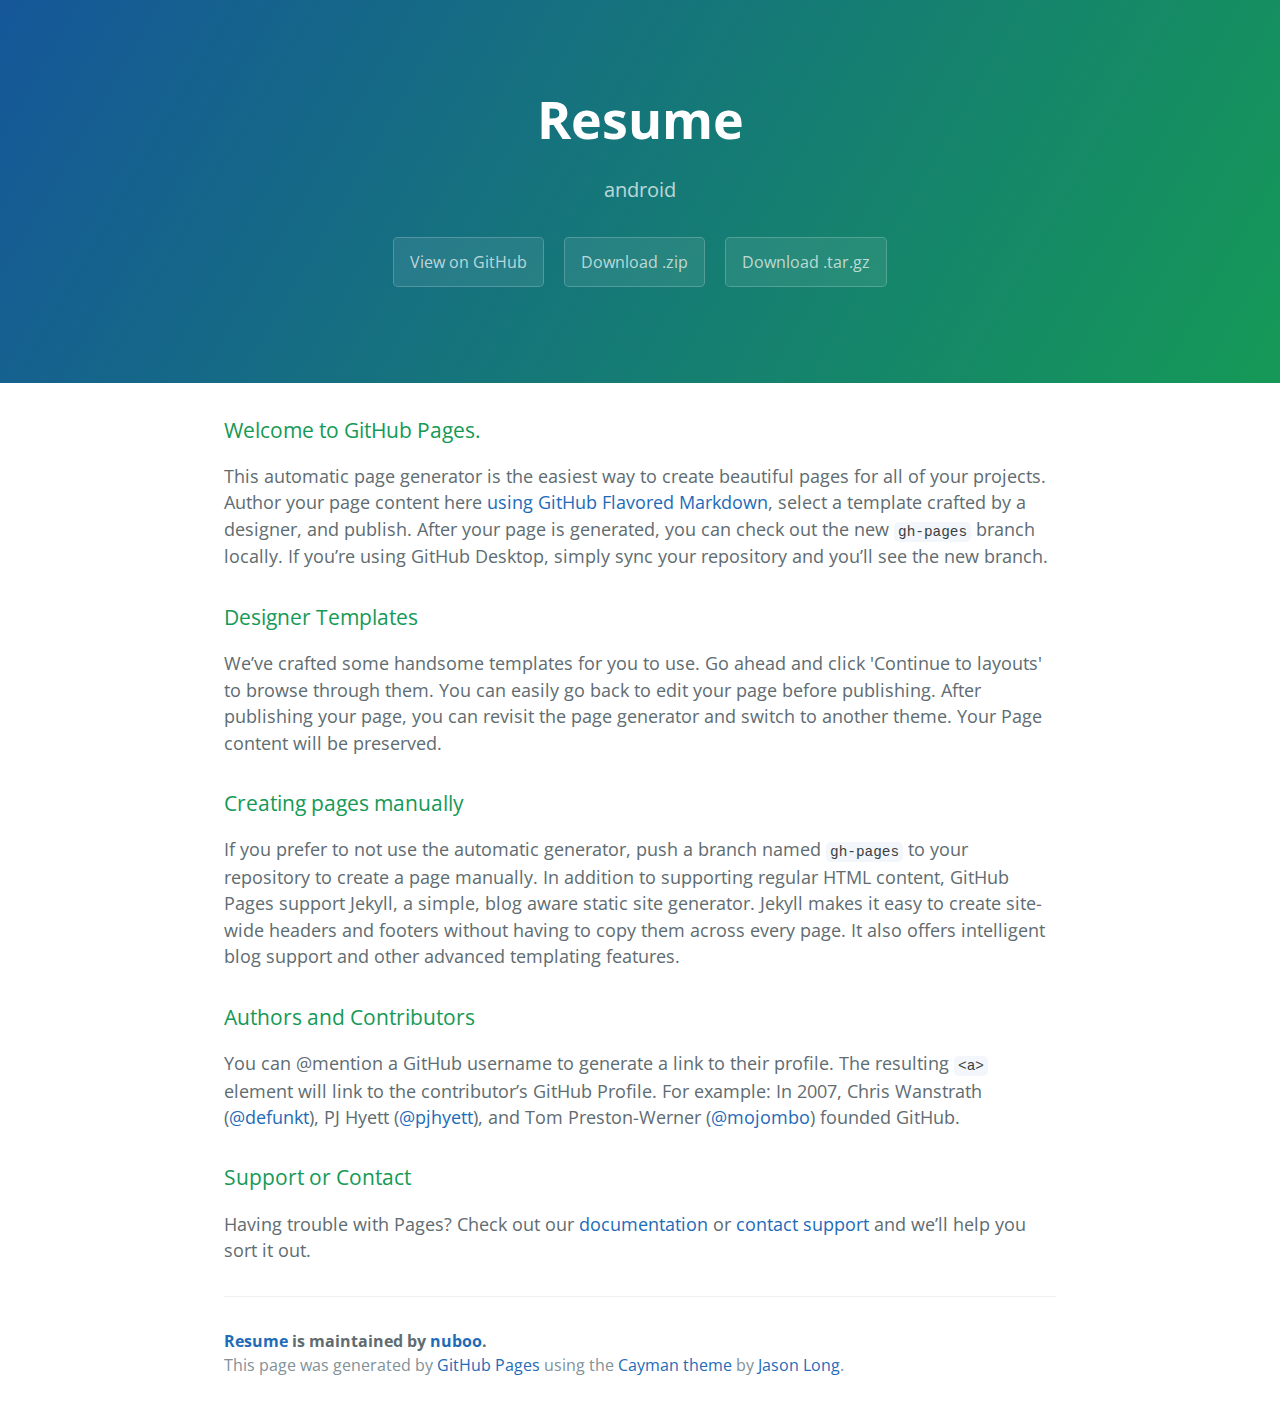
==== index.html @ d0d21c14 "Create gh-pages branch via GitHub" ====
<!DOCTYPE html>
<html lang="en-us">
  <head>
    <meta charset="UTF-8">
    <title>Resume by nuboo</title>
    <meta name="viewport" content="width=device-width, initial-scale=1">
    <link rel="stylesheet" type="text/css" href="stylesheets/normalize.css" media="screen">
    <link href='https://fonts.googleapis.com/css?family=Open+Sans:400,700' rel='stylesheet' type='text/css'>
    <link rel="stylesheet" type="text/css" href="stylesheets/stylesheet.css" media="screen">
    <link rel="stylesheet" type="text/css" href="stylesheets/github-light.css" media="screen">
  </head>
  <body>
    <section class="page-header">
      <h1 class="project-name">Resume</h1>
      <h2 class="project-tagline">android </h2>
      <a href="https://github.com/nuboo/resume" class="btn">View on GitHub</a>
      <a href="https://github.com/nuboo/resume/zipball/master" class="btn">Download .zip</a>
      <a href="https://github.com/nuboo/resume/tarball/master" class="btn">Download .tar.gz</a>
    </section>

    <section class="main-content">
      <h3>
<a id="welcome-to-github-pages" class="anchor" href="#welcome-to-github-pages" aria-hidden="true"><span aria-hidden="true" class="octicon octicon-link"></span></a>Welcome to GitHub Pages.</h3>

<p>This automatic page generator is the easiest way to create beautiful pages for all of your projects. Author your page content here <a href="https://guides.github.com/features/mastering-markdown/">using GitHub Flavored Markdown</a>, select a template crafted by a designer, and publish. After your page is generated, you can check out the new <code>gh-pages</code> branch locally. If you’re using GitHub Desktop, simply sync your repository and you’ll see the new branch.</p>

<h3>
<a id="designer-templates" class="anchor" href="#designer-templates" aria-hidden="true"><span aria-hidden="true" class="octicon octicon-link"></span></a>Designer Templates</h3>

<p>We’ve crafted some handsome templates for you to use. Go ahead and click 'Continue to layouts' to browse through them. You can easily go back to edit your page before publishing. After publishing your page, you can revisit the page generator and switch to another theme. Your Page content will be preserved.</p>

<h3>
<a id="creating-pages-manually" class="anchor" href="#creating-pages-manually" aria-hidden="true"><span aria-hidden="true" class="octicon octicon-link"></span></a>Creating pages manually</h3>

<p>If you prefer to not use the automatic generator, push a branch named <code>gh-pages</code> to your repository to create a page manually. In addition to supporting regular HTML content, GitHub Pages support Jekyll, a simple, blog aware static site generator. Jekyll makes it easy to create site-wide headers and footers without having to copy them across every page. It also offers intelligent blog support and other advanced templating features.</p>

<h3>
<a id="authors-and-contributors" class="anchor" href="#authors-and-contributors" aria-hidden="true"><span aria-hidden="true" class="octicon octicon-link"></span></a>Authors and Contributors</h3>

<p>You can @mention a GitHub username to generate a link to their profile. The resulting <code>&lt;a&gt;</code> element will link to the contributor’s GitHub Profile. For example: In 2007, Chris Wanstrath (<a href="https://github.com/defunkt" class="user-mention">@defunkt</a>), PJ Hyett (<a href="https://github.com/pjhyett" class="user-mention">@pjhyett</a>), and Tom Preston-Werner (<a href="https://github.com/mojombo" class="user-mention">@mojombo</a>) founded GitHub.</p>

<h3>
<a id="support-or-contact" class="anchor" href="#support-or-contact" aria-hidden="true"><span aria-hidden="true" class="octicon octicon-link"></span></a>Support or Contact</h3>

<p>Having trouble with Pages? Check out our <a href="https://help.github.com/pages">documentation</a> or <a href="https://github.com/contact">contact support</a> and we’ll help you sort it out.</p>

      <footer class="site-footer">
        <span class="site-footer-owner"><a href="https://github.com/nuboo/resume">Resume</a> is maintained by <a href="https://github.com/nuboo">nuboo</a>.</span>

        <span class="site-footer-credits">This page was generated by <a href="https://pages.github.com">GitHub Pages</a> using the <a href="https://github.com/jasonlong/cayman-theme">Cayman theme</a> by <a href="https://twitter.com/jasonlong">Jason Long</a>.</span>
      </footer>

    </section>

  
  </body>
</html>
---- stylesheets/stylesheet.css ----
* {
  box-sizing: border-box; }

body {
  padding: 0;
  margin: 0;
  font-family: "Open Sans", "Helvetica Neue", Helvetica, Arial, sans-serif;
  font-size: 16px;
  line-height: 1.5;
  color: #606c71; }

a {
  color: #1e6bb8;
  text-decoration: none; }
  a:hover {
    text-decoration: underline; }

.btn {
  display: inline-block;
  margin-bottom: 1rem;
  color: rgba(255, 255, 255, 0.7);
  background-color: rgba(255, 255, 255, 0.08);
  border-color: rgba(255, 255, 255, 0.2);
  border-style: solid;
  border-width: 1px;
  border-radius: 0.3rem;
  transition: color 0.2s, background-color 0.2s, border-color 0.2s; }
  .btn + .btn {
    margin-left: 1rem; }

.btn:hover {
  color: rgba(255, 255, 255, 0.8);
  text-decoration: none;
  background-color: rgba(255, 255, 255, 0.2);
  border-color: rgba(255, 255, 255, 0.3); }

@media screen and (min-width: 64em) {
  .btn {
    padding: 0.75rem 1rem; } }

@media screen and (min-width: 42em) and (max-width: 64em) {
  .btn {
    padding: 0.6rem 0.9rem;
    font-size: 0.9rem; } }

@media screen and (max-width: 42em) {
  .btn {
    display: block;
    width: 100%;
    padding: 0.75rem;
    font-size: 0.9rem; }
    .btn + .btn {
      margin-top: 1rem;
      margin-left: 0; } }

.page-header {
  color: #fff;
  text-align: center;
  background-color: #159957;
  background-image: linear-gradient(120deg, #155799, #159957); }

@media screen and (min-width: 64em) {
  .page-header {
    padding: 5rem 6rem; } }

@media screen and (min-width: 42em) and (max-width: 64em) {
  .page-header {
    padding: 3rem 4rem; } }

@media screen and (max-width: 42em) {
  .page-header {
    padding: 2rem 1rem; } }

.project-name {
  margin-top: 0;
  margin-bottom: 0.1rem; }

@media screen and (min-width: 64em) {
  .project-name {
    font-size: 3.25rem; } }

@media screen and (min-width: 42em) and (max-width: 64em) {
  .project-name {
    font-size: 2.25rem; } }

@media screen and (max-width: 42em) {
  .project-name {
    font-size: 1.75rem; } }

.project-tagline {
  margin-bottom: 2rem;
  font-weight: normal;
  opacity: 0.7; }

@media screen and (min-width: 64em) {
  .project-tagline {
    font-size: 1.25rem; } }

@media screen and (min-width: 42em) and (max-width: 64em) {
  .project-tagline {
    font-size: 1.15rem; } }

@media screen and (max-width: 42em) {
  .project-tagline {
    font-size: 1rem; } }

.main-content :first-child {
  margin-top: 0; }
.main-content img {
  max-width: 100%; }
.main-content h1, .main-content h2, .main-content h3, .main-content h4, .main-content h5, .main-content h6 {
  margin-top: 2rem;
  margin-bottom: 1rem;
  font-weight: normal;
  color: #159957; }
.main-content p {
  margin-bottom: 1em; }
.main-content code {
  padding: 2px 4px;
  font-family: Consolas, "Liberation Mono", Menlo, Courier, monospace;
  font-size: 0.9rem;
  color: #383e41;
  background-color: #f3f6fa;
  border-radius: 0.3rem; }
.main-content pre {
  padding: 0.8rem;
  margin-top: 0;
  margin-bottom: 1rem;
  font: 1rem Consolas, "Liberation Mono", Menlo, Courier, monospace;
  color: #567482;
  word-wrap: normal;
  background-color: #f3f6fa;
  border: solid 1px #dce6f0;
  border-radius: 0.3rem; }
  .main-content pre > code {
    padding: 0;
    margin: 0;
    font-size: 0.9rem;
    color: #567482;
    word-break: normal;
    white-space: pre;
    background: transparent;
    border: 0; }
.main-content .highlight {
  margin-bottom: 1rem; }
  .main-content .highlight pre {
    margin-bottom: 0;
    word-break: normal; }
.main-content .highlight pre, .main-content pre {
  padding: 0.8rem;
  overflow: auto;
  font-size: 0.9rem;
  line-height: 1.45;
  border-radius: 0.3rem; }
.main-content pre code, .main-content pre tt {
  display: inline;
  max-width: initial;
  padding: 0;
  margin: 0;
  overflow: initial;
  line-height: inherit;
  word-wrap: normal;
  background-color: transparent;
  border: 0; }
  .main-content pre code:before, .main-content pre code:after, .main-content pre tt:before, .main-content pre tt:after {
    content: normal; }
.main-content ul, .main-content ol {
  margin-top: 0; }
.main-content blockquote {
  padding: 0 1rem;
  margin-left: 0;
  color: #819198;
  border-left: 0.3rem solid #dce6f0; }
  .main-content blockquote > :first-child {
    margin-top: 0; }
  .main-content blockquote > :last-child {
    margin-bottom: 0; }
.main-content table {
  display: block;
  width: 100%;
  overflow: auto;
  word-break: normal;
  word-break: keep-all; }
  .main-content table th {
    font-weight: bold; }
  .main-content table th, .main-content table td {
    padding: 0.5rem 1rem;
    border: 1px solid #e9ebec; }
.main-content dl {
  padding: 0; }
  .main-content dl dt {
    padding: 0;
    margin-top: 1rem;
    font-size: 1rem;
    font-weight: bold; }
  .main-content dl dd {
    padding: 0;
    margin-bottom: 1rem; }
.main-content hr {
  height: 2px;
  padding: 0;
  margin: 1rem 0;
  background-color: #eff0f1;
  border: 0; }

@media screen and (min-width: 64em) {
  .main-content {
    max-width: 64rem;
    padding: 2rem 6rem;
    margin: 0 auto;
    font-size: 1.1rem; } }

@media screen and (min-width: 42em) and (max-width: 64em) {
  .main-content {
    padding: 2rem 4rem;
    font-size: 1.1rem; } }

@media screen and (max-width: 42em) {
  .main-content {
    padding: 2rem 1rem;
    font-size: 1rem; } }

.site-footer {
  padding-top: 2rem;
  margin-top: 2rem;
  border-top: solid 1px #eff0f1; }

.site-footer-owner {
  display: block;
  font-weight: bold; }

.site-footer-credits {
  color: #819198; }

@media screen and (min-width: 64em) {
  .site-footer {
    font-size: 1rem; } }

@media screen and (min-width: 42em) and (max-width: 64em) {
  .site-footer {
    font-size: 1rem; } }

@media screen and (max-width: 42em) {
  .site-footer {
    font-size: 0.9rem; } }
---- stylesheets/github-light.css ----
/*
The MIT License (MIT)

Copyright (c) 2016 GitHub, Inc.

Permission is hereby granted, free of charge, to any person obtaining a copy
of this software and associated documentation files (the "Software"), to deal
in the Software without restriction, including without limitation the rights
to use, copy, modify, merge, publish, distribute, sublicense, and/or sell
copies of the Software, and to permit persons to whom the Software is
furnished to do so, subject to the following conditions:

The above copyright notice and this permission notice shall be included in all
copies or substantial portions of the Software.

THE SOFTWARE IS PROVIDED "AS IS", WITHOUT WARRANTY OF ANY KIND, EXPRESS OR
IMPLIED, INCLUDING BUT NOT LIMITED TO THE WARRANTIES OF MERCHANTABILITY,
FITNESS FOR A PARTICULAR PURPOSE AND NONINFRINGEMENT. IN NO EVENT SHALL THE
AUTHORS OR COPYRIGHT HOLDERS BE LIABLE FOR ANY CLAIM, DAMAGES OR OTHER
LIABILITY, WHETHER IN AN ACTION OF CONTRACT, TORT OR OTHERWISE, ARISING FROM,
OUT OF OR IN CONNECTION WITH THE SOFTWARE OR THE USE OR OTHER DEALINGS IN THE
SOFTWARE.

*/

.pl-c /* comment */ {
  color: #969896;
}

.pl-c1 /* constant, variable.other.constant, support, meta.property-name, support.constant, support.variable, meta.module-reference, markup.raw, meta.diff.header */,
.pl-s .pl-v /* string variable */ {
  color: #0086b3;
}

.pl-e /* entity */,
.pl-en /* entity.name */ {
  color: #795da3;
}

.pl-smi /* variable.parameter.function, storage.modifier.package, storage.modifier.import, storage.type.java, variable.other */,
.pl-s .pl-s1 /* string source */ {
  color: #333;
}

.pl-ent /* entity.name.tag */ {
  color: #63a35c;
}

.pl-k /* keyword, storage, storage.type */ {
  color: #a71d5d;
}

.pl-s /* string */,
.pl-pds /* punctuation.definition.string, string.regexp.character-class */,
.pl-s .pl-pse .pl-s1 /* string punctuation.section.embedded source */,
.pl-sr /* string.regexp */,
.pl-sr .pl-cce /* string.regexp constant.character.escape */,
.pl-sr .pl-sre /* string.regexp source.ruby.embedded */,
.pl-sr .pl-sra /* string.regexp string.regexp.arbitrary-repitition */ {
  color: #183691;
}

.pl-v /* variable */ {
  color: #ed6a43;
}

.pl-id /* invalid.deprecated */ {
  color: #b52a1d;
}

.pl-ii /* invalid.illegal */ {
  color: #f8f8f8;
  background-color: #b52a1d;
}

.pl-sr .pl-cce /* string.regexp constant.character.escape */ {
  font-weight: bold;
  color: #63a35c;
}

.pl-ml /* markup.list */ {
  color: #693a17;
}

.pl-mh /* markup.heading */,
.pl-mh .pl-en /* markup.heading entity.name */,
.pl-ms /* meta.separator */ {
  font-weight: bold;
  color: #1d3e81;
}

.pl-mq /* markup.quote */ {
  color: #008080;
}

.pl-mi /* markup.italic */ {
  font-style: italic;
  color: #333;
}

.pl-mb /* markup.bold */ {
  font-weight: bold;
  color: #333;
}

.pl-md /* markup.deleted, meta.diff.header.from-file */ {
  color: #bd2c00;
  background-color: #ffecec;
}

.pl-mi1 /* markup.inserted, meta.diff.header.to-file */ {
  color: #55a532;
  background-color: #eaffea;
}

.pl-mdr /* meta.diff.range */ {
  font-weight: bold;
  color: #795da3;
}

.pl-mo /* meta.output */ {
  color: #1d3e81;
}
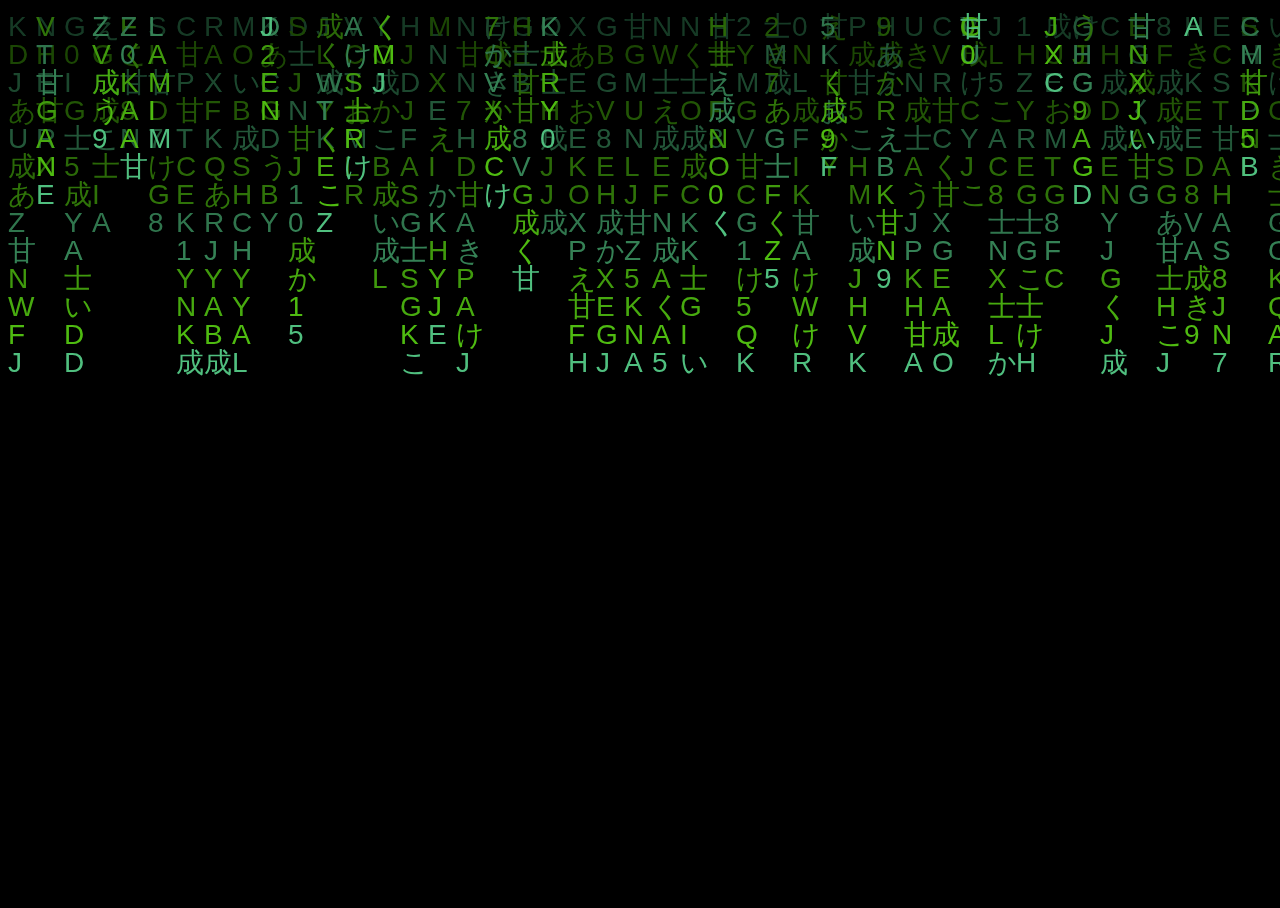
==== commit aa30b18e: "Add files via upload" ====
--- a/index.html
+++ b/index.html
@@ -1,57 +1,90 @@
 <!DOCTYPE html>
-<html lang="en-us">
-  <head>
-    <meta charset="UTF-8">
-    <title>Resume by nuboo</title>
-    <meta name="viewport" content="width=device-width, initial-scale=1">
-    <link rel="stylesheet" type="text/css" href="stylesheets/normalize.css" media="screen">
-    <link href='https://fonts.googleapis.com/css?family=Open+Sans:400,700' rel='stylesheet' type='text/css'>
-    <link rel="stylesheet" type="text/css" href="stylesheets/stylesheet.css" media="screen">
-    <link rel="stylesheet" type="text/css" href="stylesheets/github-light.css" media="screen">
-  </head>
-  <body>
-    <section class="page-header">
-      <h1 class="project-name">Resume</h1>
-      <h2 class="project-tagline">android </h2>
-      <a href="https://github.com/nuboo/resume" class="btn">View on GitHub</a>
-      <a href="https://github.com/nuboo/resume/zipball/master" class="btn">Download .zip</a>
-      <a href="https://github.com/nuboo/resume/tarball/master" class="btn">Download .tar.gz</a>
-    </section>
 
-    <section class="main-content">
-      <h3>
-<a id="welcome-to-github-pages" class="anchor" href="#welcome-to-github-pages" aria-hidden="true"><span aria-hidden="true" class="octicon octicon-link"></span></a>Welcome to GitHub Pages.</h3>
+<html>
+<head>
+<meta http-equiv="Content-Type" content="text/html; charset=UTF-8">
+<meta http-equiv="Refresh" Content="10; ./welcome.html">
 
-<p>This automatic page generator is the easiest way to create beautiful pages for all of your projects. Author your page content here <a href="https://guides.github.com/features/mastering-markdown/">using GitHub Flavored Markdown</a>, select a template crafted by a designer, and publish. After your page is generated, you can check out the new <code>gh-pages</code> branch locally. If you’re using GitHub Desktop, simply sync your repository and you’ll see the new branch.</p>
+<title>The ZhiSheng's Website</title>
+<style type="text/css">
+    canvas {display: block;}
+	html
+	{
+	background:black;
+	margin:0px;
+	padding:0px;
+	border:0px;
+	height:100%;
+	width:100%;
+	overflow:hidden;
+	}
+</style>
+</head>
+<body>
+  <canvas id="c">
+  <script type="text/javascript">
+		window.onload=function()
+		{
+			var c = document.getElementById("c");
+			var ctx = c.getContext("2d");
 
-<h3>
-<a id="designer-templates" class="anchor" href="#designer-templates" aria-hidden="true"><span aria-hidden="true" class="octicon octicon-link"></span></a>Designer Templates</h3>
+			c.addEventListener('click', function(e)
+			{
+				location.href="./welcome.html";
+			}, false);
 
-<p>We’ve crafted some handsome templates for you to use. Go ahead and click 'Continue to layouts' to browse through them. You can easily go back to edit your page before publishing. After publishing your page, you can revisit the page generator and switch to another theme. Your Page content will be preserved.</p>
+			//全屏显示
+			c.height = window.innerHeight;
+			c.width = window.innerWidth;
 
-<h3>
-<a id="creating-pages-manually" class="anchor" href="#creating-pages-manually" aria-hidden="true"><span aria-hidden="true" class="octicon octicon-link"></span></a>Creating pages manually</h3>
+			var txts = "052あ7B8い甘GANE士CHENG成う1え9お甘かき士くけこ成EFCADG甘HIJK士LMNO成PQRSTU甘VWXYZE士FCADGH成IJKLM";
+			txts = txts.split("");
 
-<p>If you prefer to not use the automatic generator, push a branch named <code>gh-pages</code> to your repository to create a page manually. In addition to supporting regular HTML content, GitHub Pages support Jekyll, a simple, blog aware static site generator. Jekyll makes it easy to create site-wide headers and footers without having to copy them across every page. It also offers intelligent blog support and other advanced templating features.</p>
+			var font_size = 28;
+			var columns = c.width/font_size;
 
-<h3>
-<a id="authors-and-contributors" class="anchor" href="#authors-and-contributors" aria-hidden="true"><span aria-hidden="true" class="octicon octicon-link"></span></a>Authors and Contributors</h3>
+			//每行要输出数组
+			var drops = [];
 
-<p>You can @mention a GitHub username to generate a link to their profile. The resulting <code>&lt;a&gt;</code> element will link to the contributor’s GitHub Profile. For example: In 2007, Chris Wanstrath (<a href="https://github.com/defunkt" class="user-mention">@defunkt</a>), PJ Hyett (<a href="https://github.com/pjhyett" class="user-mention">@pjhyett</a>), and Tom Preston-Werner (<a href="https://github.com/mojombo" class="user-mention">@mojombo</a>) founded GitHub.</p>
+			for(var x = 0; x < columns; x++)
+				drops[x] = 1;
 
-<h3>
-<a id="support-or-contact" class="anchor" href="#support-or-contact" aria-hidden="true"><span aria-hidden="true" class="octicon octicon-link"></span></a>Support or Contact</h3>
+			//字符随机颜色
+			var wh_color = new Array();
+			wh_color[0]="#57CE13";
+			wh_color[1]="#50BF7F";
+			wh_color[2]="#50BF7F";
 
-<p>Having trouble with Pages? Check out our <a href="https://help.github.com/pages">documentation</a> or <a href="https://github.com/contact">contact support</a> and we’ll help you sort it out.</p>
+			//绘出字符
+			function draw()
+			{
+				//黑色背景，半透明显示
+				ctx.fillStyle = "rgba(0, 0, 0, 0.09)";
+				ctx.fillRect(0, 0, c.width, c.height);
 
-      <footer class="site-footer">
-        <span class="site-footer-owner"><a href="https://github.com/nuboo/resume">Resume</a> is maintained by <a href="https://github.com/nuboo">nuboo</a>.</span>
+				//ctx.fillStyle = "#50BF7F";
+				ctx.fillStyle = wh_color[parseInt(Math.random()*100+1)%3];
+				ctx.font = font_size + "px arial";
 
-        <span class="site-footer-credits">This page was generated by <a href="https://pages.github.com">GitHub Pages</a> using the <a href="https://github.com/jasonlong/cayman-theme">Cayman theme</a> by <a href="https://twitter.com/jasonlong">Jason Long</a>.</span>
-      </footer>
+				//drops循环
+				for(var i = 0; i < drops.length; i++)
+				{
+					//随机打印字符
+					var text = txts[Math.floor(Math.random()*txts.length)];
 
-    </section>
+					//x = i*font_size
+					//y = value of drops[i]*font_size
+					ctx.fillText(text, i*font_size, drops[i]*font_size);
 
-  
-  </body>
-</html>
+					if(drops[i]*font_size > c.height || Math.random() > 0.95)
+						drops[i] = 0;
+
+					//Y坐标增加
+					drops[i]++;
+				}
+			}
+			setInterval(draw, 50);
+		}
+</script>
+</body>
+</html>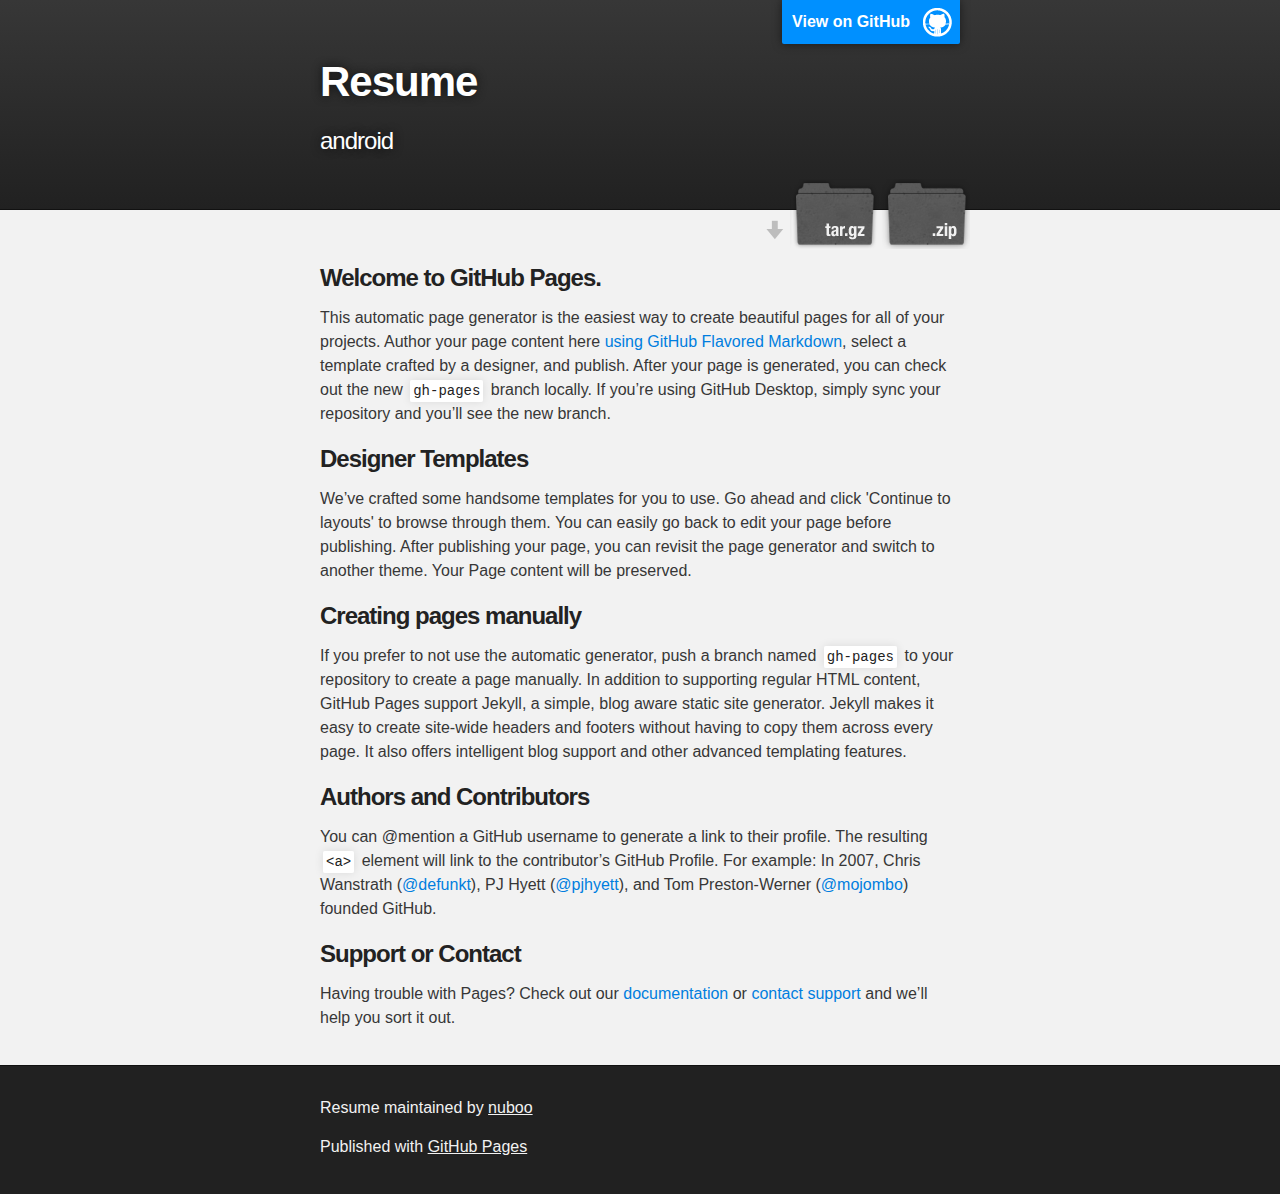
==== commit c05ef3b4: "Create gh-pages branch via GitHub" ====
--- a/index.html
+++ b/index.html
@@ -1,90 +1,72 @@
 <!DOCTYPE html>
+<html>
 
-<html>
-<head>
-<meta http-equiv="Content-Type" content="text/html; charset=UTF-8">
-<meta http-equiv="Refresh" Content="10; ./welcome.html">
+  <head>
+    <meta charset='utf-8'>
+    <meta http-equiv="X-UA-Compatible" content="chrome=1">
+    <meta name="description" content="Resume : android ">
 
-<title>The ZhiSheng's Website</title>
-<style type="text/css">
-    canvas {display: block;}
-	html
-	{
-	background:black;
-	margin:0px;
-	padding:0px;
-	border:0px;
-	height:100%;
-	width:100%;
-	overflow:hidden;
-	}
-</style>
-</head>
-<body>
-  <canvas id="c">
-  <script type="text/javascript">
-		window.onload=function()
-		{
-			var c = document.getElementById("c");
-			var ctx = c.getContext("2d");
+    <link rel="stylesheet" type="text/css" media="screen" href="stylesheets/stylesheet.css">
 
-			c.addEventListener('click', function(e)
-			{
-				location.href="./welcome.html";
-			}, false);
+    <title>Resume</title>
+  </head>
 
-			//全屏显示
-			c.height = window.innerHeight;
-			c.width = window.innerWidth;
+  <body>
 
-			var txts = "052あ7B8い甘GANE士CHENG成う1え9お甘かき士くけこ成EFCADG甘HIJK士LMNO成PQRSTU甘VWXYZE士FCADGH成IJKLM";
-			txts = txts.split("");
+    <!-- HEADER -->
+    <div id="header_wrap" class="outer">
+        <header class="inner">
+          <a id="forkme_banner" href="https://github.com/nuboo/resume">View on GitHub</a>
 
-			var font_size = 28;
-			var columns = c.width/font_size;
+          <h1 id="project_title">Resume</h1>
+          <h2 id="project_tagline">android </h2>
 
-			//每行要输出数组
-			var drops = [];
+            <section id="downloads">
+              <a class="zip_download_link" href="https://github.com/nuboo/resume/zipball/master">Download this project as a .zip file</a>
+              <a class="tar_download_link" href="https://github.com/nuboo/resume/tarball/master">Download this project as a tar.gz file</a>
+            </section>
+        </header>
+    </div>
 
-			for(var x = 0; x < columns; x++)
-				drops[x] = 1;
+    <!-- MAIN CONTENT -->
+    <div id="main_content_wrap" class="outer">
+      <section id="main_content" class="inner">
+        <h3>
+<a id="welcome-to-github-pages" class="anchor" href="#welcome-to-github-pages" aria-hidden="true"><span aria-hidden="true" class="octicon octicon-link"></span></a>Welcome to GitHub Pages.</h3>
 
-			//字符随机颜色
-			var wh_color = new Array();
-			wh_color[0]="#57CE13";
-			wh_color[1]="#50BF7F";
-			wh_color[2]="#50BF7F";
+<p>This automatic page generator is the easiest way to create beautiful pages for all of your projects. Author your page content here <a href="https://guides.github.com/features/mastering-markdown/">using GitHub Flavored Markdown</a>, select a template crafted by a designer, and publish. After your page is generated, you can check out the new <code>gh-pages</code> branch locally. If you’re using GitHub Desktop, simply sync your repository and you’ll see the new branch.</p>
 
-			//绘出字符
-			function draw()
-			{
-				//黑色背景，半透明显示
-				ctx.fillStyle = "rgba(0, 0, 0, 0.09)";
-				ctx.fillRect(0, 0, c.width, c.height);
+<h3>
+<a id="designer-templates" class="anchor" href="#designer-templates" aria-hidden="true"><span aria-hidden="true" class="octicon octicon-link"></span></a>Designer Templates</h3>
 
-				//ctx.fillStyle = "#50BF7F";
-				ctx.fillStyle = wh_color[parseInt(Math.random()*100+1)%3];
-				ctx.font = font_size + "px arial";
+<p>We’ve crafted some handsome templates for you to use. Go ahead and click 'Continue to layouts' to browse through them. You can easily go back to edit your page before publishing. After publishing your page, you can revisit the page generator and switch to another theme. Your Page content will be preserved.</p>
 
-				//drops循环
-				for(var i = 0; i < drops.length; i++)
-				{
-					//随机打印字符
-					var text = txts[Math.floor(Math.random()*txts.length)];
+<h3>
+<a id="creating-pages-manually" class="anchor" href="#creating-pages-manually" aria-hidden="true"><span aria-hidden="true" class="octicon octicon-link"></span></a>Creating pages manually</h3>
 
-					//x = i*font_size
-					//y = value of drops[i]*font_size
-					ctx.fillText(text, i*font_size, drops[i]*font_size);
+<p>If you prefer to not use the automatic generator, push a branch named <code>gh-pages</code> to your repository to create a page manually. In addition to supporting regular HTML content, GitHub Pages support Jekyll, a simple, blog aware static site generator. Jekyll makes it easy to create site-wide headers and footers without having to copy them across every page. It also offers intelligent blog support and other advanced templating features.</p>
 
-					if(drops[i]*font_size > c.height || Math.random() > 0.95)
-						drops[i] = 0;
+<h3>
+<a id="authors-and-contributors" class="anchor" href="#authors-and-contributors" aria-hidden="true"><span aria-hidden="true" class="octicon octicon-link"></span></a>Authors and Contributors</h3>
 
-					//Y坐标增加
-					drops[i]++;
-				}
-			}
-			setInterval(draw, 50);
-		}
-</script>
-</body>
-</html>+<p>You can @mention a GitHub username to generate a link to their profile. The resulting <code>&lt;a&gt;</code> element will link to the contributor’s GitHub Profile. For example: In 2007, Chris Wanstrath (<a href="https://github.com/defunkt" class="user-mention">@defunkt</a>), PJ Hyett (<a href="https://github.com/pjhyett" class="user-mention">@pjhyett</a>), and Tom Preston-Werner (<a href="https://github.com/mojombo" class="user-mention">@mojombo</a>) founded GitHub.</p>
+
+<h3>
+<a id="support-or-contact" class="anchor" href="#support-or-contact" aria-hidden="true"><span aria-hidden="true" class="octicon octicon-link"></span></a>Support or Contact</h3>
+
+<p>Having trouble with Pages? Check out our <a href="https://help.github.com/pages">documentation</a> or <a href="https://github.com/contact">contact support</a> and we’ll help you sort it out.</p>
+      </section>
+    </div>
+
+    <!-- FOOTER  -->
+    <div id="footer_wrap" class="outer">
+      <footer class="inner">
+        <p class="copyright">Resume maintained by <a href="https://github.com/nuboo">nuboo</a></p>
+        <p>Published with <a href="https://pages.github.com">GitHub Pages</a></p>
+      </footer>
+    </div>
+
+    
+
+  </body>
+</html>
--- a/stylesheets/stylesheet.css
+++ b/stylesheets/stylesheet.css
@@ -0,0 +1,425 @@
+/*******************************************************************************
+Slate Theme for GitHub Pages
+by Jason Costello, @jsncostello
+*******************************************************************************/
+
+@import url(github-light.css);
+
+/*******************************************************************************
+MeyerWeb Reset
+*******************************************************************************/
+
+html, body, div, span, applet, object, iframe,
+h1, h2, h3, h4, h5, h6, p, blockquote, pre,
+a, abbr, acronym, address, big, cite, code,
+del, dfn, em, img, ins, kbd, q, s, samp,
+small, strike, strong, sub, sup, tt, var,
+b, u, i, center,
+dl, dt, dd, ol, ul, li,
+fieldset, form, label, legend,
+table, caption, tbody, tfoot, thead, tr, th, td,
+article, aside, canvas, details, embed,
+figure, figcaption, footer, header, hgroup,
+menu, nav, output, ruby, section, summary,
+time, mark, audio, video {
+  margin: 0;
+  padding: 0;
+  border: 0;
+  font: inherit;
+  vertical-align: baseline;
+}
+
+/* HTML5 display-role reset for older browsers */
+article, aside, details, figcaption, figure,
+footer, header, hgroup, menu, nav, section {
+  display: block;
+}
+
+ol, ul {
+  list-style: none;
+}
+
+table {
+  border-collapse: collapse;
+  border-spacing: 0;
+}
+
+/*******************************************************************************
+Theme Styles
+*******************************************************************************/
+
+body {
+  box-sizing: border-box;
+  color:#373737;
+  background: #212121;
+  font-size: 16px;
+  font-family: 'Myriad Pro', Calibri, Helvetica, Arial, sans-serif;
+  line-height: 1.5;
+  -webkit-font-smoothing: antialiased;
+}
+
+h1, h2, h3, h4, h5, h6 {
+  margin: 10px 0;
+  font-weight: 700;
+  color:#222222;
+  font-family: 'Lucida Grande', 'Calibri', Helvetica, Arial, sans-serif;
+  letter-spacing: -1px;
+}
+
+h1 {
+  font-size: 36px;
+  font-weight: 700;
+}
+
+h2 {
+  padding-bottom: 10px;
+  font-size: 32px;
+  background: url('../images/bg_hr.png') repeat-x bottom;
+}
+
+h3 {
+  font-size: 24px;
+}
+
+h4 {
+  font-size: 21px;
+}
+
+h5 {
+  font-size: 18px;
+}
+
+h6 {
+  font-size: 16px;
+}
+
+p {
+  margin: 10px 0 15px 0;
+}
+
+footer p {
+  color: #f2f2f2;
+}
+
+a {
+  text-decoration: none;
+  color: #007edf;
+  text-shadow: none;
+
+  transition: color 0.5s ease;
+  transition: text-shadow 0.5s ease;
+  -webkit-transition: color 0.5s ease;
+  -webkit-transition: text-shadow 0.5s ease;
+  -moz-transition: color 0.5s ease;
+  -moz-transition: text-shadow 0.5s ease;
+  -o-transition: color 0.5s ease;
+  -o-transition: text-shadow 0.5s ease;
+  -ms-transition: color 0.5s ease;
+  -ms-transition: text-shadow 0.5s ease;
+}
+
+a:hover, a:focus {text-decoration: underline;}
+
+footer a {
+  color: #F2F2F2;
+  text-decoration: underline;
+}
+
+em {
+  font-style: italic;
+}
+
+strong {
+  font-weight: bold;
+}
+
+img {
+  position: relative;
+  margin: 0 auto;
+  max-width: 739px;
+  padding: 5px;
+  margin: 10px 0 10px 0;
+  border: 1px solid #ebebeb;
+
+  box-shadow: 0 0 5px #ebebeb;
+  -webkit-box-shadow: 0 0 5px #ebebeb;
+  -moz-box-shadow: 0 0 5px #ebebeb;
+  -o-box-shadow: 0 0 5px #ebebeb;
+  -ms-box-shadow: 0 0 5px #ebebeb;
+}
+
+p img {
+  display: inline;
+  margin: 0;
+  padding: 0;
+  vertical-align: middle;
+  text-align: center;
+  border: none;
+}
+
+pre, code {
+  width: 100%;
+  color: #222;
+  background-color: #fff;
+
+  font-family: Monaco, "Bitstream Vera Sans Mono", "Lucida Console", Terminal, monospace;
+  font-size: 14px;
+
+  border-radius: 2px;
+  -moz-border-radius: 2px;
+  -webkit-border-radius: 2px;
+}
+
+pre {
+  width: 100%;
+  padding: 10px;
+  box-shadow: 0 0 10px rgba(0,0,0,.1);
+  overflow: auto;
+}
+
+code {
+  padding: 3px;
+  margin: 0 3px;
+  box-shadow: 0 0 10px rgba(0,0,0,.1);
+}
+
+pre code {
+  display: block;
+  box-shadow: none;
+}
+
+blockquote {
+  color: #666;
+  margin-bottom: 20px;
+  padding: 0 0 0 20px;
+  border-left: 3px solid #bbb;
+}
+
+
+ul, ol, dl {
+  margin-bottom: 15px
+}
+
+ul {
+  list-style-position: inside;
+  list-style: disc;
+  padding-left: 20px;
+}
+
+ol {
+  list-style-position: inside;
+  list-style: decimal;
+  padding-left: 20px;
+}
+
+dl dt {
+  font-weight: bold;
+}
+
+dl dd {
+  padding-left: 20px;
+  font-style: italic;
+}
+
+dl p {
+  padding-left: 20px;
+  font-style: italic;
+}
+
+hr {
+  height: 1px;
+  margin-bottom: 5px;
+  border: none;
+  background: url('../images/bg_hr.png') repeat-x center;
+}
+
+table {
+  border: 1px solid #373737;
+  margin-bottom: 20px;
+  text-align: left;
+ }
+
+th {
+  font-family: 'Lucida Grande', 'Helvetica Neue', Helvetica, Arial, sans-serif;
+  padding: 10px;
+  background: #373737;
+  color: #fff;
+ }
+
+td {
+  padding: 10px;
+  border: 1px solid #373737;
+ }
+
+form {
+  background: #f2f2f2;
+  padding: 20px;
+}
+
+/*******************************************************************************
+Full-Width Styles
+*******************************************************************************/
+
+.outer {
+  width: 100%;
+}
+
+.inner {
+  position: relative;
+  max-width: 640px;
+  padding: 20px 10px;
+  margin: 0 auto;
+}
+
+#forkme_banner {
+  display: block;
+  position: absolute;
+  top:0;
+  right: 10px;
+  z-index: 10;
+  padding: 10px 50px 10px 10px;
+  color: #fff;
+  background: url('../images/blacktocat.png') #0090ff no-repeat 95% 50%;
+  font-weight: 700;
+  box-shadow: 0 0 10px rgba(0,0,0,.5);
+  border-bottom-left-radius: 2px;
+  border-bottom-right-radius: 2px;
+}
+
+#header_wrap {
+  background: #212121;
+  background: -moz-linear-gradient(top, #373737, #212121);
+  background: -webkit-linear-gradient(top, #373737, #212121);
+  background: -ms-linear-gradient(top, #373737, #212121);
+  background: -o-linear-gradient(top, #373737, #212121);
+  background: linear-gradient(top, #373737, #212121);
+}
+
+#header_wrap .inner {
+  padding: 50px 10px 30px 10px;
+}
+
+#project_title {
+  margin: 0;
+  color: #fff;
+  font-size: 42px;
+  font-weight: 700;
+  text-shadow: #111 0px 0px 10px;
+}
+
+#project_tagline {
+  color: #fff;
+  font-size: 24px;
+  font-weight: 300;
+  background: none;
+  text-shadow: #111 0px 0px 10px;
+}
+
+#downloads {
+  position: absolute;
+  width: 210px;
+  z-index: 10;
+  bottom: -40px;
+  right: 0;
+  height: 70px;
+  background: url('../images/icon_download.png') no-repeat 0% 90%;
+}
+
+.zip_download_link {
+  display: block;
+  float: right;
+  width: 90px;
+  height:70px;
+  text-indent: -5000px;
+  overflow: hidden;
+  background: url(../images/sprite_download.png) no-repeat bottom left;
+}
+
+.tar_download_link {
+  display: block;
+  float: right;
+  width: 90px;
+  height:70px;
+  text-indent: -5000px;
+  overflow: hidden;
+  background: url(../images/sprite_download.png) no-repeat bottom right;
+  margin-left: 10px;
+}
+
+.zip_download_link:hover {
+  background: url(../images/sprite_download.png) no-repeat top left;
+}
+
+.tar_download_link:hover {
+  background: url(../images/sprite_download.png) no-repeat top right;
+}
+
+#main_content_wrap {
+  background: #f2f2f2;
+  border-top: 1px solid #111;
+  border-bottom: 1px solid #111;
+}
+
+#main_content {
+  padding-top: 40px;
+}
+
+#footer_wrap {
+  background: #212121;
+}
+
+
+
+/*******************************************************************************
+Small Device Styles
+*******************************************************************************/
+
+@media screen and (max-width: 480px) {
+  body {
+    font-size:14px;
+  }
+
+  #downloads {
+    display: none;
+  }
+
+  .inner {
+    min-width: 320px;
+    max-width: 480px;
+  }
+
+  #project_title {
+  font-size: 32px;
+  }
+
+  h1 {
+    font-size: 28px;
+  }
+
+  h2 {
+    font-size: 24px;
+  }
+
+  h3 {
+    font-size: 21px;
+  }
+
+  h4 {
+    font-size: 18px;
+  }
+
+  h5 {
+    font-size: 14px;
+  }
+
+  h6 {
+    font-size: 12px;
+  }
+
+  code, pre {
+    min-width: 320px;
+    max-width: 480px;
+    font-size: 11px;
+  }
+
+}
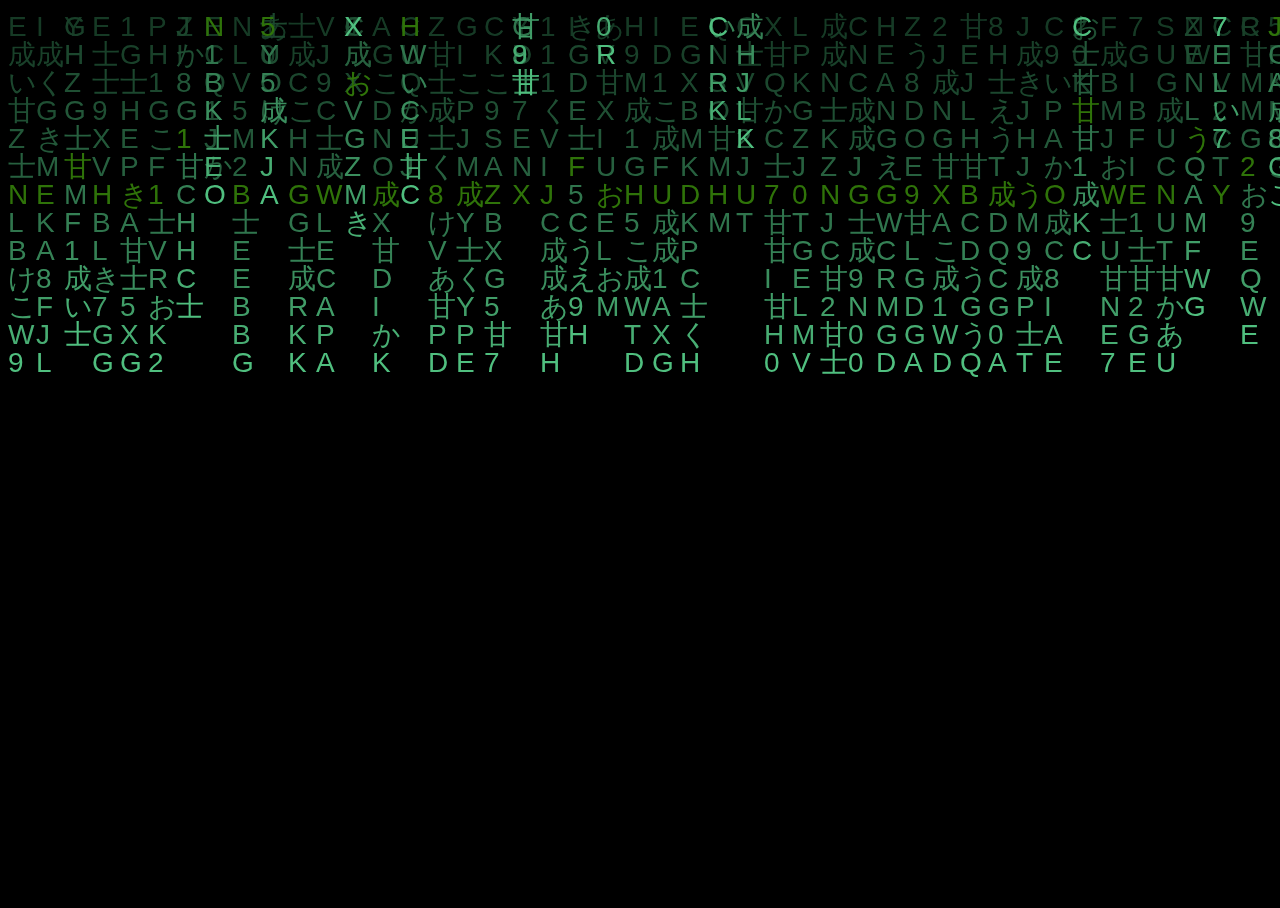
==== commit 721a5054: "Add files via upload" ====
--- a/index.html
+++ b/index.html
@@ -1,72 +1,90 @@
 <!DOCTYPE html>
+
 <html>
+<head>
+<meta http-equiv="Content-Type" content="text/html; charset=UTF-8">
+<meta http-equiv="Refresh" Content="10; ./welcome.html">
 
-  <head>
-    <meta charset='utf-8'>
-    <meta http-equiv="X-UA-Compatible" content="chrome=1">
-    <meta name="description" content="Resume : android ">
+<title>The ZhiSheng's Website</title>
+<style type="text/css">
+    canvas {display: block;}
+	html
+	{
+	background:black;
+	margin:0px;
+	padding:0px;
+	border:0px;
+	height:100%;
+	width:100%;
+	overflow:hidden;
+	}
+</style>
+</head>
+<body>
+  <canvas id="c">
+  <script type="text/javascript">
+		window.onload=function()
+		{
+			var c = document.getElementById("c");
+			var ctx = c.getContext("2d");
 
-    <link rel="stylesheet" type="text/css" media="screen" href="stylesheets/stylesheet.css">
+			c.addEventListener('click', function(e)
+			{
+				location.href="./welcome.html";
+			}, false);
 
-    <title>Resume</title>
-  </head>
+			//全屏显示
+			c.height = window.innerHeight;
+			c.width = window.innerWidth;
 
-  <body>
+			var txts = "052あ7B8い甘GANE士CHENG成う1え9お甘かき士くけこ成EFCADG甘HIJK士LMNO成PQRSTU甘VWXYZE士FCADGH成IJKLM";
+			txts = txts.split("");
 
-    <!-- HEADER -->
-    <div id="header_wrap" class="outer">
-        <header class="inner">
-          <a id="forkme_banner" href="https://github.com/nuboo/resume">View on GitHub</a>
+			var font_size = 28;
+			var columns = c.width/font_size;
 
-          <h1 id="project_title">Resume</h1>
-          <h2 id="project_tagline">android </h2>
+			//每行要输出数组
+			var drops = [];
 
-            <section id="downloads">
-              <a class="zip_download_link" href="https://github.com/nuboo/resume/zipball/master">Download this project as a .zip file</a>
-              <a class="tar_download_link" href="https://github.com/nuboo/resume/tarball/master">Download this project as a tar.gz file</a>
-            </section>
-        </header>
-    </div>
+			for(var x = 0; x < columns; x++)
+				drops[x] = 1;
 
-    <!-- MAIN CONTENT -->
-    <div id="main_content_wrap" class="outer">
-      <section id="main_content" class="inner">
-        <h3>
-<a id="welcome-to-github-pages" class="anchor" href="#welcome-to-github-pages" aria-hidden="true"><span aria-hidden="true" class="octicon octicon-link"></span></a>Welcome to GitHub Pages.</h3>
+			//字符随机颜色
+			var wh_color = new Array();
+			wh_color[0]="#57CE13";
+			wh_color[1]="#50BF7F";
+			wh_color[2]="#50BF7F";
 
-<p>This automatic page generator is the easiest way to create beautiful pages for all of your projects. Author your page content here <a href="https://guides.github.com/features/mastering-markdown/">using GitHub Flavored Markdown</a>, select a template crafted by a designer, and publish. After your page is generated, you can check out the new <code>gh-pages</code> branch locally. If you’re using GitHub Desktop, simply sync your repository and you’ll see the new branch.</p>
+			//绘出字符
+			function draw()
+			{
+				//黑色背景，半透明显示
+				ctx.fillStyle = "rgba(0, 0, 0, 0.09)";
+				ctx.fillRect(0, 0, c.width, c.height);
 
-<h3>
-<a id="designer-templates" class="anchor" href="#designer-templates" aria-hidden="true"><span aria-hidden="true" class="octicon octicon-link"></span></a>Designer Templates</h3>
+				//ctx.fillStyle = "#50BF7F";
+				ctx.fillStyle = wh_color[parseInt(Math.random()*100+1)%3];
+				ctx.font = font_size + "px arial";
 
-<p>We’ve crafted some handsome templates for you to use. Go ahead and click 'Continue to layouts' to browse through them. You can easily go back to edit your page before publishing. After publishing your page, you can revisit the page generator and switch to another theme. Your Page content will be preserved.</p>
+				//drops循环
+				for(var i = 0; i < drops.length; i++)
+				{
+					//随机打印字符
+					var text = txts[Math.floor(Math.random()*txts.length)];
 
-<h3>
-<a id="creating-pages-manually" class="anchor" href="#creating-pages-manually" aria-hidden="true"><span aria-hidden="true" class="octicon octicon-link"></span></a>Creating pages manually</h3>
+					//x = i*font_size
+					//y = value of drops[i]*font_size
+					ctx.fillText(text, i*font_size, drops[i]*font_size);
 
-<p>If you prefer to not use the automatic generator, push a branch named <code>gh-pages</code> to your repository to create a page manually. In addition to supporting regular HTML content, GitHub Pages support Jekyll, a simple, blog aware static site generator. Jekyll makes it easy to create site-wide headers and footers without having to copy them across every page. It also offers intelligent blog support and other advanced templating features.</p>
+					if(drops[i]*font_size > c.height || Math.random() > 0.95)
+						drops[i] = 0;
 
-<h3>
-<a id="authors-and-contributors" class="anchor" href="#authors-and-contributors" aria-hidden="true"><span aria-hidden="true" class="octicon octicon-link"></span></a>Authors and Contributors</h3>
-
-<p>You can @mention a GitHub username to generate a link to their profile. The resulting <code>&lt;a&gt;</code> element will link to the contributor’s GitHub Profile. For example: In 2007, Chris Wanstrath (<a href="https://github.com/defunkt" class="user-mention">@defunkt</a>), PJ Hyett (<a href="https://github.com/pjhyett" class="user-mention">@pjhyett</a>), and Tom Preston-Werner (<a href="https://github.com/mojombo" class="user-mention">@mojombo</a>) founded GitHub.</p>
-
-<h3>
-<a id="support-or-contact" class="anchor" href="#support-or-contact" aria-hidden="true"><span aria-hidden="true" class="octicon octicon-link"></span></a>Support or Contact</h3>
-
-<p>Having trouble with Pages? Check out our <a href="https://help.github.com/pages">documentation</a> or <a href="https://github.com/contact">contact support</a> and we’ll help you sort it out.</p>
-      </section>
-    </div>
-
-    <!-- FOOTER  -->
-    <div id="footer_wrap" class="outer">
-      <footer class="inner">
-        <p class="copyright">Resume maintained by <a href="https://github.com/nuboo">nuboo</a></p>
-        <p>Published with <a href="https://pages.github.com">GitHub Pages</a></p>
-      </footer>
-    </div>
-
-    
-
-  </body>
-</html>
+					//Y坐标增加
+					drops[i]++;
+				}
+			}
+			setInterval(draw, 50);
+		}
+</script>
+</body>
+</html>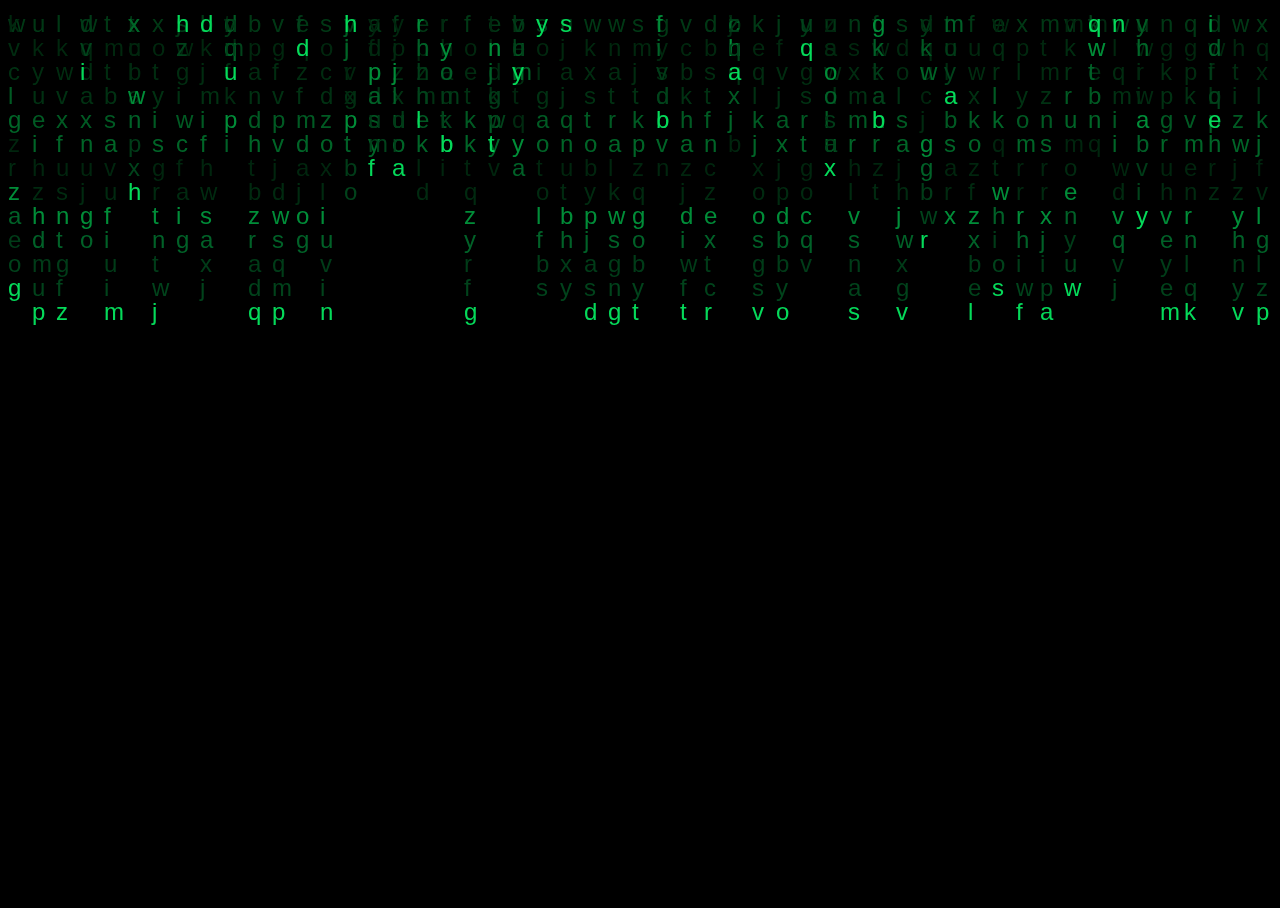
==== commit c918d2bd: "upload" ====
--- a/index.html
+++ b/index.html
@@ -5,7 +5,7 @@
 <meta http-equiv="Content-Type" content="text/html; charset=UTF-8">
 <meta http-equiv="Refresh" Content="10; ./welcome.html">
 
-<title>The ZhiSheng's Website</title>
+<title>The Nuboo's Website</title>
 <style type="text/css">
     canvas {display: block;}
 	html
@@ -37,10 +37,10 @@
 			c.height = window.innerHeight;
 			c.width = window.innerWidth;
 
-			var txts = "052あ7B8い甘GANE士CHENG成う1え9お甘かき士くけこ成EFCADG甘HIJK士LMNO成PQRSTU甘VWXYZE士FCADGH成IJKLM";
+			var txts = "abcdefghijklmnopqrstuvwxyz";
 			txts = txts.split("");
 
-			var font_size = 28;
+			var font_size = 24;
 			var columns = c.width/font_size;
 
 			//每行要输出数组
@@ -51,15 +51,15 @@
 
 			//字符随机颜色
 			var wh_color = new Array();
-			wh_color[0]="#57CE13";
-			wh_color[1]="#50BF7F";
-			wh_color[2]="#50BF7F";
+			wh_color[0]="#024b1f";
+			wh_color[1]="#048839";
+			wh_color[2]="#05da5a";
 
 			//绘出字符
 			function draw()
 			{
 				//黑色背景，半透明显示
-				ctx.fillStyle = "rgba(0, 0, 0, 0.09)";
+				ctx.fillStyle = "rgba(0, 0, 0, 0.1)";
 				ctx.fillRect(0, 0, c.width, c.height);
 
 				//ctx.fillStyle = "#50BF7F";
